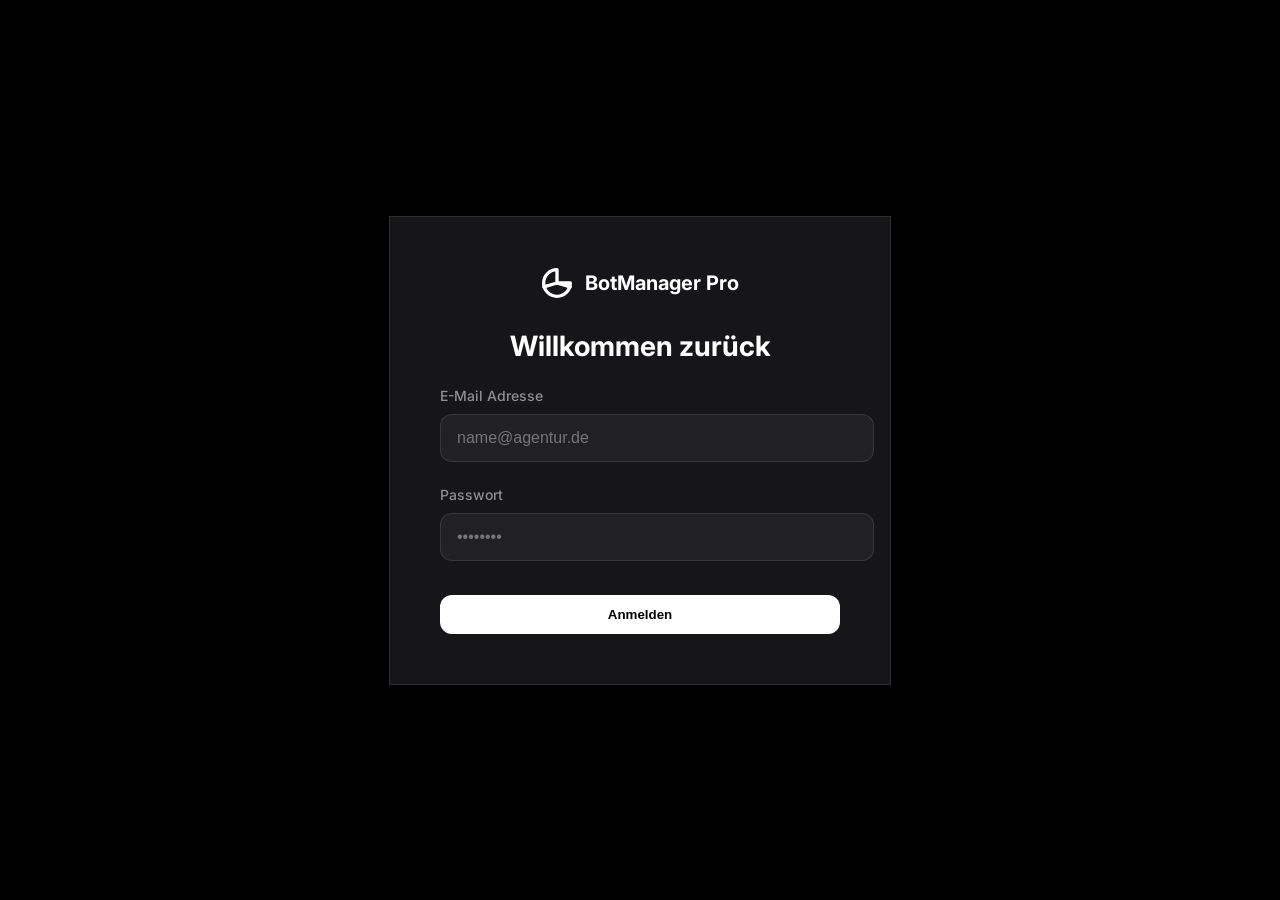
==== login.html @ d88b09c1 "Add files via upload" ====
<!DOCTYPE html>
<html lang="de">

<head>
    <meta charset="UTF-8">
    <meta name="viewport" content="width=device-width, initial-scale=1.0">
    <title>Login | BotManager Pro</title>
    <link href="https://fonts.googleapis.com/css2?family=Inter:wght@400;600;700&display=swap" rel="stylesheet">
    <link rel="stylesheet" href="style.css">
    <style>
        body {
            display: flex;
            align-items: center;
            justify-content: center;
            height: 100vh;
        }

        .login-card {
            width: 100%;
            max-width: 400px;
            padding: 50px;
            text-align: center;
        }

        .login-card .logo {
            justify-content: center;
            margin-bottom: 30px;
            background: none;
            -webkit-text-fill-color: white;
        }

        .login-card h2 {
            margin-bottom: 24px;
            font-size: 28px;
            font-weight: 700;
        }

        .login-card .btn-primary {
            width: 100%;
            margin-top: 10px;
        }

        .error-msg {
            color: #ff453a;
            /* iOS Red */
            font-size: 14px;
            margin-top: 15px;
            display: none;
        }
    </style>
</head>

<body>

    <div class="login-card glass">
        <div class="logo">
            <svg width="32" height="32" viewBox="0 0 24 24" fill="none" stroke="currentColor" stroke-width="2.5"
                stroke-linecap="round" stroke-linejoin="round">
                <path d="M12 2a10 10 0 1 0 10 10H12V2z"></path>
                <path d="M12 12L2.1 14.9"></path>
                <path d="M12 12l9.9 2.9"></path>
            </svg>
            <span>BotManager Pro</span>
        </div>
        <h2>Willkommen zurück</h2>
        <form id="login-form">
            <div class="form-group" style="text-align: left;">
                <label>E-Mail Adresse</label>
                <input type="email" id="email" placeholder="name@agentur.de" required>
            </div>
            <div class="form-group" style="text-align: left;">
                <label>Passwort</label>
                <input type="password" id="password" placeholder="••••••••" required>
            </div>
            <button type="submit" class="btn-primary">Anmelden</button>
            <p id="error-msg" class="error-msg">Ungültige E-Mail oder Passwort.</p>
        </form>
    </div>

    <script>
        document.getElementById('login-form').addEventListener('submit', (e) => {
            e.preventDefault();
            const email = document.getElementById('email').value;
            const password = document.getElementById('password').value;
            const errorMsg = document.getElementById('error-msg');

            // Default Admin Credentials
            if (email === 'admin@agency.com' && password === 'admin123') {
                sessionStorage.setItem('agency_logged_in', 'true');
                sessionStorage.setItem('user_name', 'Admin');
                window.location.href = 'index.html';
            } else {
                errorMsg.style.display = 'block';
            }
        });
    </script>
</body>

</html>
---- style.css ----
:root {
    --primary: #0A84FF;
    /* iOS Blue */
    --primary-hover: #409CFF;
    --bg-dark: #000000;
    /* Deep Black background */
    --card-bg: rgba(28, 28, 30, 0.8);
    /* Native Dark Gray with Transparency */
    --glass-border: rgba(255, 255, 255, 0.1);
    --text-main: #FFFFFF;
    --text-dim: #8E8E93;
    /* System Gray */
    --font-sans: 'Inter', -apple-system, BlinkMacSystemFont, "Segoe UI", Roboto, Helvetica, Arial, sans-serif;
    --radius-lg: 24px;
    /* iOS-like soft corners */
    --radius-md: 12px;
}

body {
    margin: 0;
    font-family: var(--font-sans);
    background-color: var(--bg-dark);
    color: var(--text-main);
    min-height: 100vh;
    display: flex;
    overflow-x: hidden;
}

/* Glassmorphism Effect */
.glass {
    background: var(--card-bg);
    backdrop-filter: blur(20px);
    -webkit-backdrop-filter: blur(20px);
    border: 1px solid var(--glass-border);
}

/* Sidebar */
.sidebar {
    width: 260px;
    background: rgba(28, 28, 30, 0.7);
    backdrop-filter: blur(30px);
    -webkit-backdrop-filter: blur(30px);
    border-right: 1px solid var(--glass-border);
    display: flex;
    flex-direction: column;
    padding: 30px 20px;
    height: 100vh;
    position: sticky;
    top: 0;
    z-index: 100;
}

.logo {
    display: flex;
    align-items: center;
    gap: 12px;
    font-size: 20px;
    font-weight: 700;
    margin-bottom: 50px;
    color: white;
}

.nav-item {
    padding: 12px 16px;
    border-radius: var(--radius-md);
    color: var(--text-dim);
    text-decoration: none;
    margin-bottom: 8px;
    transition: all 0.2s cubic-bezier(0.4, 0, 0.2, 1);
    display: flex;
    align-items: center;
    gap: 12px;
    font-size: 15px;
    font-weight: 500;
}

.nav-item.active,
.nav-item:hover {
    background: rgba(255, 255, 255, 0.1);
    color: var(--text-main);
}

.nav-item svg {
    width: 20px;
    height: 20px;
}

/* Main Content */
.main-content {
    flex: 1;
    padding: 60px 40px;
    max-width: 1200px;
    margin: 0 auto;
}

header {
    display: flex;
    justify-content: space-between;
    align-items: center;
    margin-bottom: 50px;
}

h1 {
    font-size: 34px;
    font-weight: 700;
    letter-spacing: -0.5px;
}

.btn-primary {
    background: #FFFFFF;
    color: #000000;
    border: none;
    padding: 12px 24px;
    border-radius: var(--radius-md);
    font-weight: 600;
    cursor: pointer;
    transition: all 0.2s;
}

.btn-primary:hover {
    background: #F2F2F7;
    transform: scale(1.02);
    box-shadow: 0 0 20px rgba(255, 255, 255, 0.1);
}

/* Client Grid */
.client-grid {
    display: grid;
    grid-template-columns: repeat(auto-fill, minmax(320px, 1fr));
    gap: 30px;
}

.client-card {
    background: var(--card-bg);
    backdrop-filter: blur(20px);
    -webkit-backdrop-filter: blur(20px);
    border: 1px solid var(--glass-border);
    border-radius: var(--radius-lg);
    padding: 28px;
    transition: all 0.3s cubic-bezier(0.4, 0, 0.2, 1);
}

.client-card:hover {
    transform: translateY(-5px);
    border-color: rgba(255, 255, 255, 0.2);
    box-shadow: 0 10px 40px rgba(0, 0, 0, 0.5);
}

.client-card h3 {
    margin: 0 0 10px 0;
    font-size: 20px;
    font-weight: 600;
}

.client-card p {
    color: var(--text-dim);
    font-size: 15px;
    line-height: 1.5;
    margin-bottom: 24px;
}

.card-footer {
    display: flex;
    gap: 12px;
}

.btn-outline {
    flex: 1;
    background: rgba(255, 255, 255, 0.05);
    border: 1px solid var(--glass-border);
    color: var(--text-main);
    padding: 12px;
    border-radius: var(--radius-md);
    font-size: 14px;
    font-weight: 500;
    cursor: pointer;
    transition: all 0.2s;
}

.btn-outline:hover {
    background: rgba(255, 255, 255, 0.1);
}

/* Modal */
.modal-overlay {
    position: fixed;
    top: 0;
    left: 0;
    right: 0;
    bottom: 0;
    background: rgba(0, 0, 0, 0.85);
    backdrop-filter: blur(10px);
    -webkit-backdrop-filter: blur(10px);
    display: none;
    align-items: center;
    justify-content: center;
    z-index: 1000;
    padding: 20px;
}

.modal {
    background: #1C1C1E;
    width: 600px;
    max-width: 100%;
    border-radius: var(--radius-lg);
    padding: 40px;
    border: 1px solid var(--glass-border);
    box-shadow: 0 20px 60px rgba(0, 0, 0, 0.8);
}

.modal h2 {
    font-size: 28px;
    margin-bottom: 30px;
    font-weight: 700;
}

.form-group {
    margin-bottom: 24px;
}

.form-group label {
    display: block;
    margin-bottom: 10px;
    color: var(--text-dim);
    font-size: 14px;
    font-weight: 500;
}

.form-group input,
.form-group textarea,
.form-group select {
    width: 100%;
    background: rgba(255, 255, 255, 0.05);
    border: 1px solid var(--glass-border);
    padding: 14px 16px;
    border-radius: var(--radius-md);
    color: white;
    font-size: 16px;
    outline: none;
    transition: all 0.2s;
}

.form-group input:focus,
.form-group textarea:focus {
    border-color: var(--primary);
    background: rgba(255, 255, 255, 0.1);
    box-shadow: 0 0 0 4px rgba(10, 132, 255, 0.2);
}

.modal-actions {
    display: flex;
    gap: 16px;
    margin-top: 40px;
}

.modal-actions .btn-primary {
    flex: 2;
}

.modal-actions .btn-outline {
    flex: 1;
}

/* Success Code display */
pre {
    background: #000000;
    padding: 20px;
    border-radius: var(--radius-md);
    overflow-x: auto;
    font-size: 13px;
    color: #0A84FF;
    border: 1px solid var(--glass-border);
    margin: 20px 0;
}

/* Login Page specific */
.login-container {
    width: 100%;
    height: 100vh;
    display: flex;
    align-items: center;
    justify-content: center;
    background: var(--bg-dark);
}

.login-box {
    width: 400px;
    padding: 50px;
    border-radius: var(--radius-lg);
    background: rgba(28, 28, 30, 0.8);
    backdrop-filter: blur(20px);
    -webkit-backdrop-filter: blur(20px);
    border: 1px solid var(--glass-border);
    box-shadow: 0 20px 80px rgba(0, 0, 0, 0.5);
    text-align: center;
}

.login-box h1 {
    font-size: 32px;
    margin-bottom: 10px;
}

.login-box p {
    color: var(--text-dim);
    margin-bottom: 40px;
}
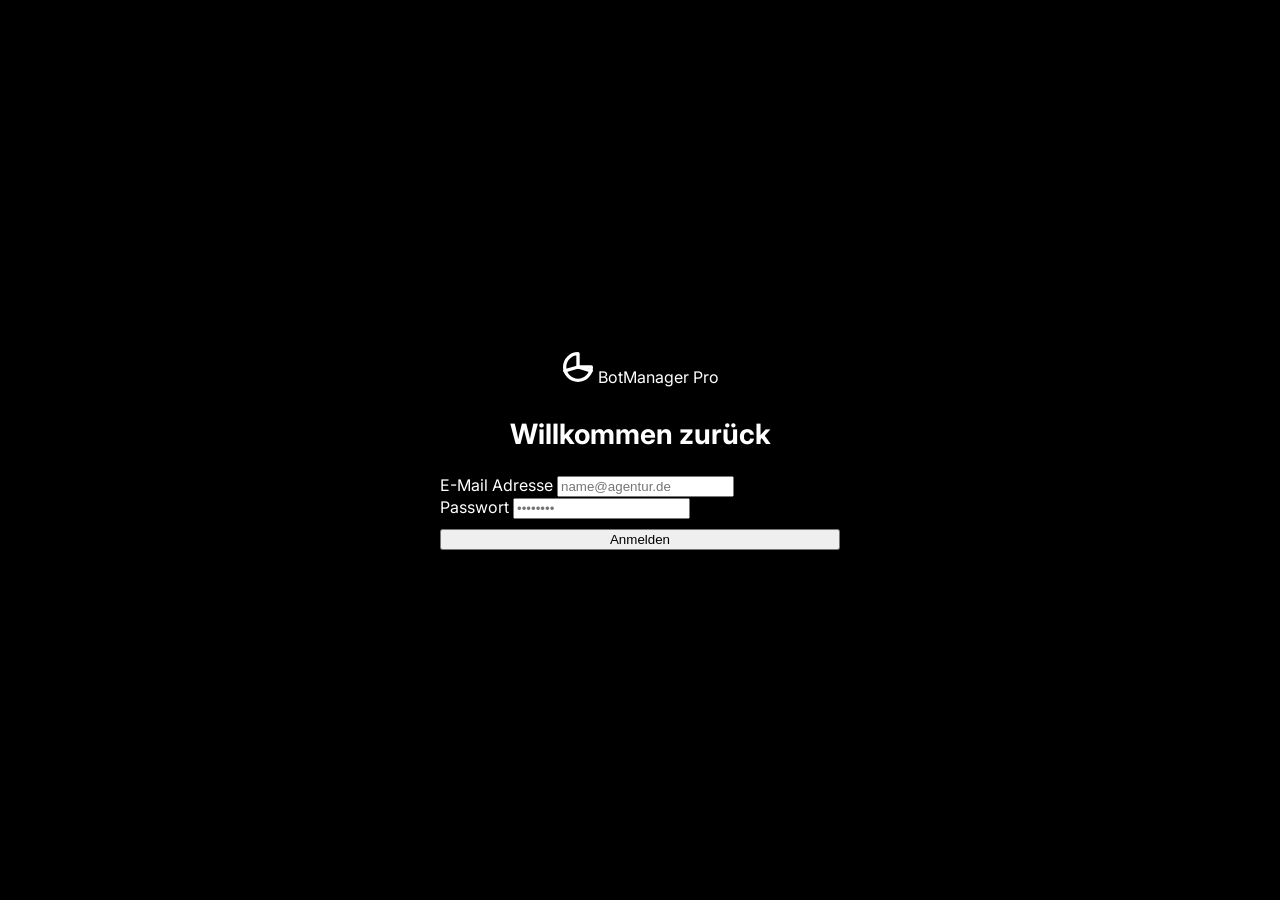
==== commit fe8f4f93: "Update login.html" ====
--- a/login.html
+++ b/login.html
@@ -96,4 +96,4 @@
     </script>
 </body>
 
-</html>+</html>
--- a/style.css
+++ b/style.css
@@ -1,19 +1,12 @@
 :root {
     --primary: #0A84FF;
-    /* iOS Blue */
-    --primary-hover: #409CFF;
     --bg-dark: #000000;
-    /* Deep Black background */
     --card-bg: rgba(28, 28, 30, 0.8);
-    /* Native Dark Gray with Transparency */
     --glass-border: rgba(255, 255, 255, 0.1);
     --text-main: #FFFFFF;
     --text-dim: #8E8E93;
-    /* System Gray */
-    --font-sans: 'Inter', -apple-system, BlinkMacSystemFont, "Segoe UI", Roboto, Helvetica, Arial, sans-serif;
+    --font-sans: 'Inter', -apple-system, BlinkMacSystemFont, sans-serif;
     --radius-lg: 24px;
-    /* iOS-like soft corners */
-    --radius-md: 12px;
 }
 
 body {
@@ -22,112 +15,22 @@
     background-color: var(--bg-dark);
     color: var(--text-main);
     min-height: 100vh;
-    display: flex;
-    overflow-x: hidden;
 }
 
-/* Glassmorphism Effect */
-.glass {
-    background: var(--card-bg);
-    backdrop-filter: blur(20px);
-    -webkit-backdrop-filter: blur(20px);
-    border: 1px solid var(--glass-border);
-}
-
-/* Sidebar */
 .sidebar {
     width: 260px;
     background: rgba(28, 28, 30, 0.7);
     backdrop-filter: blur(30px);
     -webkit-backdrop-filter: blur(30px);
     border-right: 1px solid var(--glass-border);
-    display: flex;
-    flex-direction: column;
-    padding: 30px 20px;
     height: 100vh;
-    position: sticky;
-    top: 0;
-    z-index: 100;
+    position: fixed;
 }
 
-.logo {
-    display: flex;
-    align-items: center;
-    gap: 12px;
-    font-size: 20px;
-    font-weight: 700;
-    margin-bottom: 50px;
-    color: white;
-}
-
-.nav-item {
-    padding: 12px 16px;
-    border-radius: var(--radius-md);
-    color: var(--text-dim);
-    text-decoration: none;
-    margin-bottom: 8px;
-    transition: all 0.2s cubic-bezier(0.4, 0, 0.2, 1);
-    display: flex;
-    align-items: center;
-    gap: 12px;
-    font-size: 15px;
-    font-weight: 500;
-}
-
-.nav-item.active,
-.nav-item:hover {
-    background: rgba(255, 255, 255, 0.1);
-    color: var(--text-main);
-}
-
-.nav-item svg {
-    width: 20px;
-    height: 20px;
-}
-
-/* Main Content */
 .main-content {
-    flex: 1;
+    margin-left: 260px;
     padding: 60px 40px;
-    max-width: 1200px;
-    margin: 0 auto;
-}
-
-header {
-    display: flex;
-    justify-content: space-between;
-    align-items: center;
-    margin-bottom: 50px;
-}
-
-h1 {
-    font-size: 34px;
-    font-weight: 700;
-    letter-spacing: -0.5px;
-}
-
-.btn-primary {
-    background: #FFFFFF;
-    color: #000000;
-    border: none;
-    padding: 12px 24px;
-    border-radius: var(--radius-md);
-    font-weight: 600;
-    cursor: pointer;
-    transition: all 0.2s;
-}
-
-.btn-primary:hover {
-    background: #F2F2F7;
-    transform: scale(1.02);
-    box-shadow: 0 0 20px rgba(255, 255, 255, 0.1);
-}
-
-/* Client Grid */
-.client-grid {
-    display: grid;
-    grid-template-columns: repeat(auto-fill, minmax(320px, 1fr));
-    gap: 30px;
+    background-color: var(--bg-dark);
 }
 
 .client-card {
@@ -136,171 +39,14 @@
     -webkit-backdrop-filter: blur(20px);
     border: 1px solid var(--glass-border);
     border-radius: var(--radius-lg);
-    padding: 28px;
-    transition: all 0.3s cubic-bezier(0.4, 0, 0.2, 1);
+    padding: 24px;
 }
 
-.client-card:hover {
-    transform: translateY(-5px);
-    border-color: rgba(255, 255, 255, 0.2);
-    box-shadow: 0 10px 40px rgba(0, 0, 0, 0.5);
-}
-
-.client-card h3 {
-    margin: 0 0 10px 0;
-    font-size: 20px;
-    font-weight: 600;
-}
-
-.client-card p {
-    color: var(--text-dim);
-    font-size: 15px;
-    line-height: 1.5;
-    margin-bottom: 24px;
-}
-
-.card-footer {
-    display: flex;
-    gap: 12px;
-}
-
-.btn-outline {
-    flex: 1;
-    background: rgba(255, 255, 255, 0.05);
-    border: 1px solid var(--glass-border);
-    color: var(--text-main);
-    padding: 12px;
-    border-radius: var(--radius-md);
-    font-size: 14px;
-    font-weight: 500;
-    cursor: pointer;
-    transition: all 0.2s;
-}
-
-.btn-outline:hover {
-    background: rgba(255, 255, 255, 0.1);
-}
-
-/* Modal */
-.modal-overlay {
-    position: fixed;
-    top: 0;
-    left: 0;
-    right: 0;
-    bottom: 0;
-    background: rgba(0, 0, 0, 0.85);
-    backdrop-filter: blur(10px);
-    -webkit-backdrop-filter: blur(10px);
-    display: none;
-    align-items: center;
-    justify-content: center;
-    z-index: 1000;
-    padding: 20px;
-}
-
-.modal {
-    background: #1C1C1E;
-    width: 600px;
-    max-width: 100%;
-    border-radius: var(--radius-lg);
-    padding: 40px;
-    border: 1px solid var(--glass-border);
-    box-shadow: 0 20px 60px rgba(0, 0, 0, 0.8);
-}
-
-.modal h2 {
-    font-size: 28px;
-    margin-bottom: 30px;
-    font-weight: 700;
-}
-
-.form-group {
-    margin-bottom: 24px;
-}
-
-.form-group label {
-    display: block;
-    margin-bottom: 10px;
-    color: var(--text-dim);
-    font-size: 14px;
-    font-weight: 500;
-}
-
-.form-group input,
-.form-group textarea,
-.form-group select {
-    width: 100%;
-    background: rgba(255, 255, 255, 0.05);
-    border: 1px solid var(--glass-border);
-    padding: 14px 16px;
-    border-radius: var(--radius-md);
-    color: white;
-    font-size: 16px;
-    outline: none;
-    transition: all 0.2s;
-}
-
-.form-group input:focus,
-.form-group textarea:focus {
-    border-color: var(--primary);
-    background: rgba(255, 255, 255, 0.1);
-    box-shadow: 0 0 0 4px rgba(10, 132, 255, 0.2);
-}
-
-.modal-actions {
-    display: flex;
-    gap: 16px;
-    margin-top: 40px;
-}
-
-.modal-actions .btn-primary {
-    flex: 2;
-}
-
-.modal-actions .btn-outline {
-    flex: 1;
-}
-
-/* Success Code display */
-pre {
-    background: #000000;
-    padding: 20px;
-    border-radius: var(--radius-md);
-    overflow-x: auto;
-    font-size: 13px;
-    color: #0A84FF;
-    border: 1px solid var(--glass-border);
-    margin: 20px 0;
-}
-
-/* Login Page specific */
+/* Login Page */
 .login-container {
-    width: 100%;
+    background-color: var(--bg-dark);
     height: 100vh;
     display: flex;
     align-items: center;
     justify-content: center;
-    background: var(--bg-dark);
 }
-
-.login-box {
-    width: 400px;
-    padding: 50px;
-    border-radius: var(--radius-lg);
-    background: rgba(28, 28, 30, 0.8);
-    backdrop-filter: blur(20px);
-    -webkit-backdrop-filter: blur(20px);
-    border: 1px solid var(--glass-border);
-    box-shadow: 0 20px 80px rgba(0, 0, 0, 0.5);
-    text-align: center;
-}
-
-.login-box h1 {
-    font-size: 32px;
-    margin-bottom: 10px;
-}
-
-.login-box p {
-    color: var(--text-dim);
-    margin-bottom: 40px;
-}
